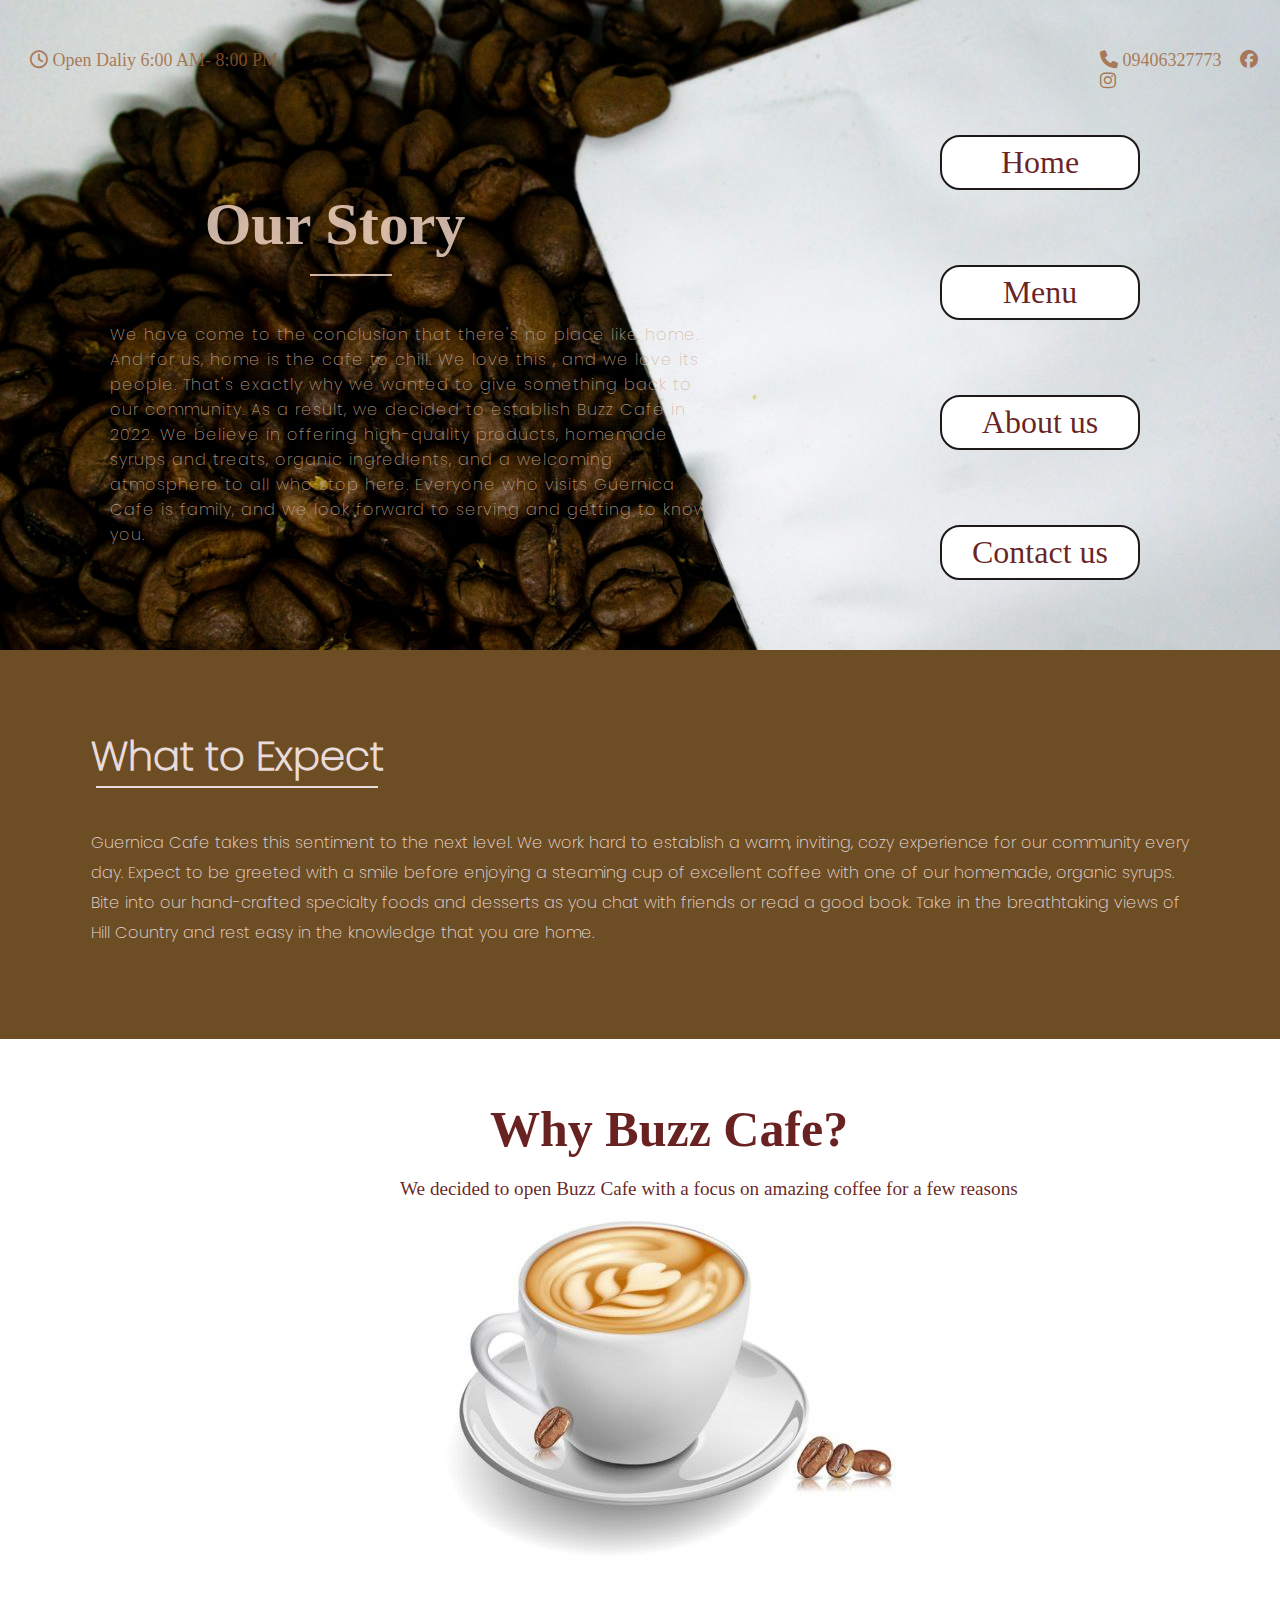
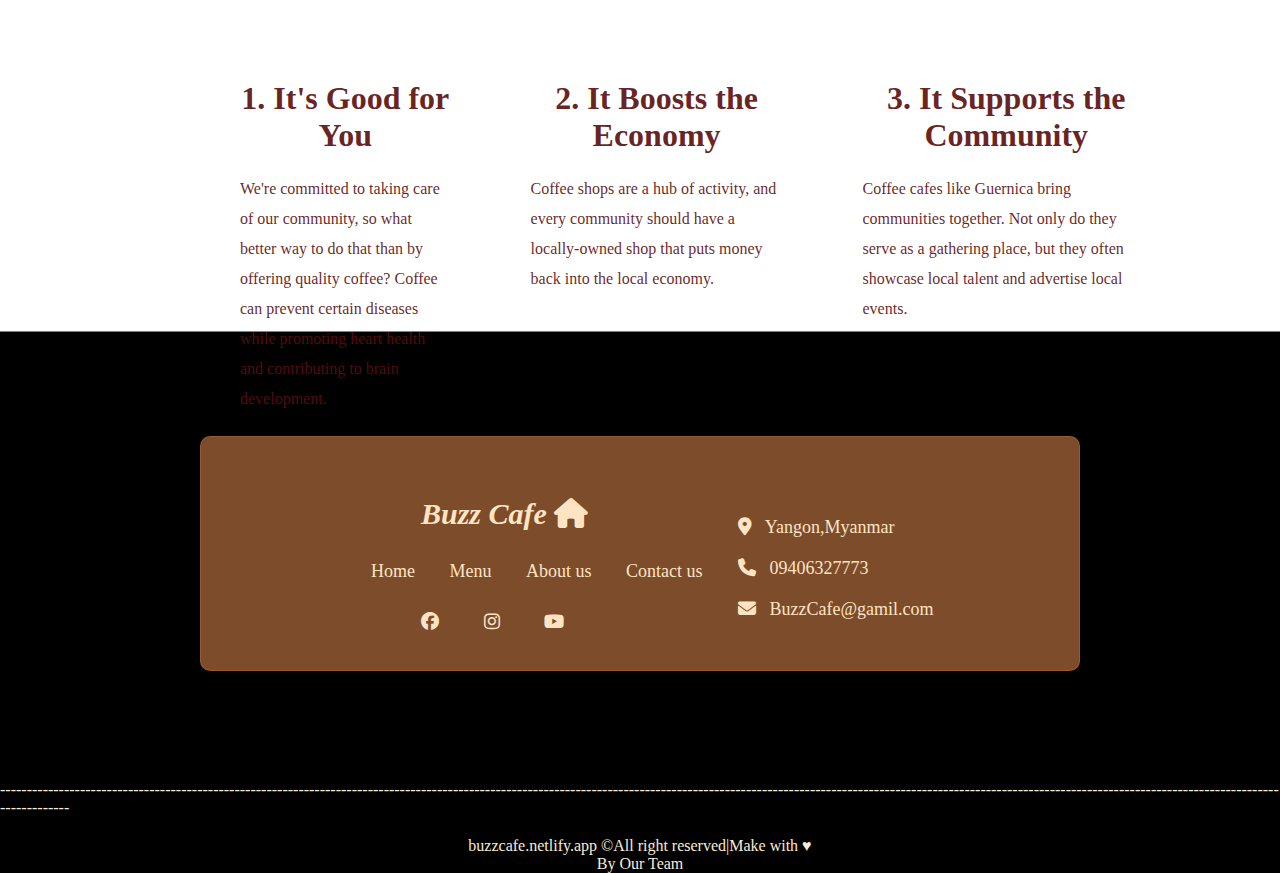
==== about.html @ 697476c4 "Upload" ====
<!DOCTYPE html>
<html lang="en">
<head>
    <meta charset="UTF-8">
    <meta name="viewport" content="width=device-width, initial-scale=1.0">
    <title>Buzz Cafe</title>
    <link rel="stylesheet" href="fontawesome/css/all.min.css">
    <link rel="stylesheet" href="style.css">
    <style>
        body{
            background-color: black;
        }
        .nav_media {
            color: rgba(156, 95, 54, 0.795);
        }
        .time_text{
            color: rgba(156, 95, 54, 0.795);
        }
        .welcome_text{
            margin-right: 150px;
            color: rgba(252, 224, 206, 0.795);
        }
        .footer_end a:hover{
            color:  rgba(156, 95, 54, 0.795);
        }
        
    </style>
</head>
<body>
    <!-- start home -->
    
    <div class="nav">
        <nav class="nav_item">
            <a target="_blank" href="index.html">Home</a>
            <a href="menu.html" >Menu</a>
            <a href="about.html">About us</a>
            <a href="">Contact us</a>
        </nav>
    </div>
    <img src="images/photo-1701256407407-678714460128.jfif" alt="" class="bg_img">
    
    
    <div class="welcome_phrase">
        <h1 class="welcome_text" style="text-align: center;">Our Story</h1>
        <hr class="divided_footer">

        <br><br>
        <span class="story_text">We have come to the conclusion that there's no place like home. And for us, home is the cafe to chill. We love this , and we love its people. That's exactly why we wanted to give something back to our community. As a result,  we decided to  establish Buzz Cafe in 2022. We believe in offering high-quality products, homemade syrups and treats, organic ingredients, and a welcoming atmosphere to all who stop here. Everyone who visits Guernica Cafe is family, and we look forward to serving and getting to know you.</span>
    </div>
    <div class="time_text">
        <p>
            <i class="fa-regular fa-clock"></i> Open Daliy 6:00 AM- 8:00 PM
        </p>
    </div>
    <div class="nav_media">
        <p>
            <i class="fa-solid fa-phone"></i> 09406327773 &nbsp;&nbsp;
            <i class="fa-brands fa-facebook"></i>&nbsp;&nbsp;
            <i class="fa-brands fa-instagram"></i>
        </p>
        <!-- end home  -->
    </div>
    <img src="images/small white cup final1.jpg" alt="" class="aboutimg">
    <div class="expect_text">
        <h1>What to Expect</h1>
        <hr class="divided">
        <br>
        <span>
            Guernica Cafe takes this sentiment to the next level. We work hard to establish a warm, inviting, cozy experience for our community every day. Expect to be greeted with a smile before enjoying a steaming cup of excellent coffee with one of our homemade, organic syrups. Bite into our hand-crafted specialty foods and desserts as you chat with friends or read a good book. Take in the breathtaking views of Hill Country and rest easy in the knowledge that you are home. 
        </span>
    </div>
    <div class="title_text">
        <h1>Why Buzz Cafe?</h1>
        <p>We decided to open Buzz Cafe with a focus on amazing coffee for a few reasons</p>
    </div>
    <div class="about_p3">
        <div class="text1">
            <h1>1. It's Good for You</h1>
            <p>We're committed to taking care of our community, so what better way to do that than by offering quality coffee? Coffee can prevent certain diseases while promoting heart health and contributing to brain development.</p>
        </div>
        <div class="text1">
            <h1>2. It Boosts the Economy</h1>
            <p>Coffee shops are a hub of activity, and every community should have a locally-owned shop that puts money back into the local economy.</p>
        </div>
        <div class="text1">
            <h1>3. It Supports the Community</h1>
            <p>Coffee cafes like Guernica bring communities together. Not only do they serve as a gathering place, but they often showcase local talent and advertise local events.</p>
        </div>
    </div>
    <!-- start footer -->
    <footer>
        <div class="footer_p">
            <div class="footer_p1">
                <h1 class="footer_cafe_name"> <i>Buzz Cafe</i> <i class="fa-solid fa-house"></i></h1>
                <div class="footer_nav_item">
                    <a href="index.html">Home</a>
                    <a href="menu.html">Menu</a>
                    <a href="">About us</a>
                    <a href="">Contact us</a>
                </div>
                <div class="footer_social_icon">
                    <a href="https://facebook.com"><i class="fa-brands fa-facebook"></i></a>
                    <a href="" class="instagram"><i class="fa-brands fa-instagram"></i></a>
                    <a href="" class="youtube"><i class="fa-brands fa-youtube"></i></a>
                </div>
            </div>
            <div class="footer_p2">
                <p><i class="fa-solid fa-location-dot"></i> &nbsp; Yangon,Myanmar</p>
                <p><i class="fa-solid fa-phone"></i> &nbsp; 09406327773</p>
                <p><i class="fa-solid fa-envelope"></i> &nbsp; BuzzCafe@gamil.com</p>

            </div>
        </div>
        <!-- <img src="images/footer final.jpg" alt="" class="footer_img"> -->
        <p style="color: antiquewhite;">[base64]</p>
        <p class="footer_end" style="color: antiquewhite; ">
            <a target="_blank" href="https://buzzcafe.netlify.app/" style="text-decoration: none; color: antiquewhite;">buzzcafe.netlify.app </a> &copy;All right reserved|Make with &hearts;
            <br>By Our Team
        </p>

      </footer>

    
    
</body>
</html>
---- style.css ----
*{
    margin: 0;
    padding: 0;
}
body{
    background-color: rgb(250, 221, 175);;
}
@font-face {
    font-family: "my_font";
    src:url(font/Poppins/Poppins-ExtraLight.ttf)
}

.bg_img{
    width: 100%;   
    margin-bottom: 0px;
}

/* start nav  */


.nav_item a{
    display:block; 
    border: 2px solid rgb(29, 25, 25);
    border-radius: 20px;
    background-color: white;
    padding: 7px 30px;
    color: rgba(92, 14, 14, 0.918);
    font-size: xx-large;
    margin-bottom: 40px;
    text-decoration: none;
    margin-left: 650px;
    text-align: center;
    margin-top: 75px;
    
}
.nav_item a:hover{
    color: gray;
    padding: 2px; 
}
.nav{
    position: absolute;
    top: 60px;
    left: 290px;
}
.nav_media{
    position: absolute;
    left: 1100px;
    top: 50px;
    font-size: large;
    color: white;
}
/* end nav  */
/* start welcome text  */
.welcome_phrase{
    position: absolute;
    top: 170px;
    left: 90px;
    padding:20px 20px;
    color: white;
    margin-right: 550px ;
    

}
.welcome_phrase p{
    margin-right: 100px;
    margin-left: 20px;
    font-size: large;
    color: rgba(240, 224, 224, 0.904);
    
}
.welcome_text{
    font-size: 60px;
}
.intro_text{
    font-size: 36px;
    margin-left: 20px;
    
}
.time_text{
    position: absolute;
    left: 30px;
    top: 50px;
    color: white;
    font-size: large;
    color: rgba(240, 224, 224, 0.904);
}
/* end welcome text  */

/* start second design about coffe */
.coffee_type{
    border: 1px solid rgb(139, 85, 40);
    color:rgba(240, 224, 224, 0.904);
    background-color: rgb(139, 85, 40); 
    padding: 20px;
    font-weight: lighter;
}

.coffee_type h3{
    margin-bottom: 10px;
}
.coffee_type p{
    font-family: "my_font";
    font-size: 12px;
}
.second_design{
    display: grid;
    grid-template-columns: auto auto auto;
    grid-column-gap: 30px;
}
.second_section{
    margin-left: 150px;
    margin-right: 150px;
    

}
.second_section h1{
    text-align: center;
    font-size: 60px;
    margin-top: 40px;
    margin-bottom: 20px;
    color: rgb(187, 145, 109);
}

.p{
    text-align: center;
    margin-bottom: 50px;
    color: rgba(53, 52, 52, 0.904);
    font-size: 20px;
}
.sign{
    border: 1px solid  rgb(139, 85, 40);
    border-radius: 10px;
    /* background-color:rgb(139, 85, 40); ; */
    display: inline-block;
    padding: 10px;
    margin-left: 450px;
    margin-top: 20px;
    color: rgba(53, 52, 52, 0.904);
    font-size: 20px;
    margin-bottom: 40px;
}
/* end second design about coffee  */
/* start subscribe  */
.subscribe_img{
    width: 100%;
    opacity: 70%;
}

.subscribe{
    position: absolute;
    top: 1500px;
    left: 450px;
    color: white;
    font-size: xx-large;
    
}
.subscribe_input{
    border: 1px solid  rgb(250, 221, 175);;
    padding: 30px 110px ;
    border-radius: 30px 0px 0px 30px;
    background-color: rgb(250, 221, 175);
    outline: none;
    font-size: large;
   
}

.subscribe_btn{
    position: absolute;
    top: 1554px;
    left: 850px;

    
}
.subscribe_tag{
    padding: 33px 20px ;
    border-radius: 0px 30px 30px 0px ;
    background-color:rgb(139, 85, 40);
    color:rgba(240, 224, 224, 0.904) ;
    border: 1px solid  rgb(139, 85, 40);
    text-decoration: none;
    margin-left: 0;

}
.subscribe p{
    font-size: large;
    color: rgba(56, 55, 55, 0.904);
}
a:hover{
    color: black;
    background-color:rgba(240, 224, 224, 0.904); 
}
.subscribe_text{
    position: absolute;
    top: 1340px;
    left: 500px;
    color: white
}
.subscribe_text h1{
    font-size: 50px;
    margin-bottom: 20px;
    margin-left: 15px;
    color: rgb(53, 48, 48);
}

.subscribe_text p{
    font-size: 20px;
    color:rgba(56, 55, 55, 0.904) ;
}

/* end subscribe */
/* start footer  */
.footer_p{
    display: grid;
    grid-template-columns: auto auto;
    margin-bottom: 110px;
    margin-left: 200px;
    margin-right: 200px;
    border: 1px solid rgba(156, 95, 54, 0.795);
    border-radius: 10px;
    padding: 30px 40px;
    margin-top: 100px;
    opacity: 100%;   
    background-color: rgba(156, 95, 54, 0.795); 

}
.footer_p1{
    color:rgba(56, 55, 55, 0.904) ;
    margin-left: 100px;
    font-size: large;
    margin-top: 30px;
    color: bisque;
   
    
}
.footer_cafe_name{
    font-size: 30px;
    margin-bottom: 30px;
   margin-left: 80px;
}

.footer_nav_item a{
    text-decoration: none;
    margin-left: 30px;
    color: bisque;
}
.footer_nav_item a:hover{
    color: brown;

}
.footer_social_icon a {
    color:rgba(56, 55, 55, 0.904) ;
    margin-left: 40px;
    color: bisque;
    outline: none;
}
.footer_social_icon a:hover{
    width: 20px;
    color: rgb(71, 48, 17);
}

.footer_social_icon {
    margin-top: 30px;
    margin-left: 40px;
}
.footer_p2{
    color:rgba(56, 55, 55, 0.904) ;
    margin-top: 50px;
    font-size: large;
    margin-right: 70px;
    color: bisque;
   
    
}
.footer_p2 p{
    margin-bottom: 20px;
}
.footer_img{
    width: 100%;
    position: absolute;
    top: 1750px;
    opacity: 8%;
}
.footer_end{
    text-align: center;
    margin-top: 20px;
}
/* end footer  */
/* start about  */

.divided_footer{
    width: 80px;
    border: 1px solid rgba(252, 224, 206, 0.795);
    margin-bottom: 10px;
    margin-top: 15px;
   margin-left: 200px;
}
.story_text{
    letter-spacing: 1px;
    font-family: 'my_font'; 
    color: rgba(211, 178, 155, 0.795);
    /* font-weight: bolder; */
}
.divided{
    width: 280px;
    border: 1px solid rgb(233, 219, 219);
    margin-bottom: 10px;
    margin-top: 15px;
    margin-left: 5px;
}
.aboutimg{
    margin-top: 260px;
   width: 100%;
}
.expect_text h1{
    font-size: 40px;
}
.expect_text{
    color: rgb(233, 219, 219) ;
    position: absolute;
    top: 650px;
    background-color: rgb(109, 77, 35) ;
    border: 1px solid rgb(109, 77, 35) ;
    padding: 90px;
    line-height: 30px;
    font-family: "my_font";
}
.title_text{
    color:  rgba(92, 14, 14, 0.918);
    position: absolute;
    top: 1100px;
    margin-left: 400px;
}
.title_text h1{
    font-size: 50px;
    margin-left: 90px;
    margin-bottom: 20px;
}
.title_text{
    font-size: larger;
}
.about_p3{
    color: rgba(92, 14, 14, 0.918);
    display: grid;
    grid-template-columns: auto auto auto;
    position: absolute;
    top: 1550px;
    margin: 90px;
    margin-left: 200px;
}
.text1{
    margin: 40px;
}
.text1 h1{
    text-align: center;
}
.text1 p{
    margin-top: 20px;
    line-height: 30px;
}
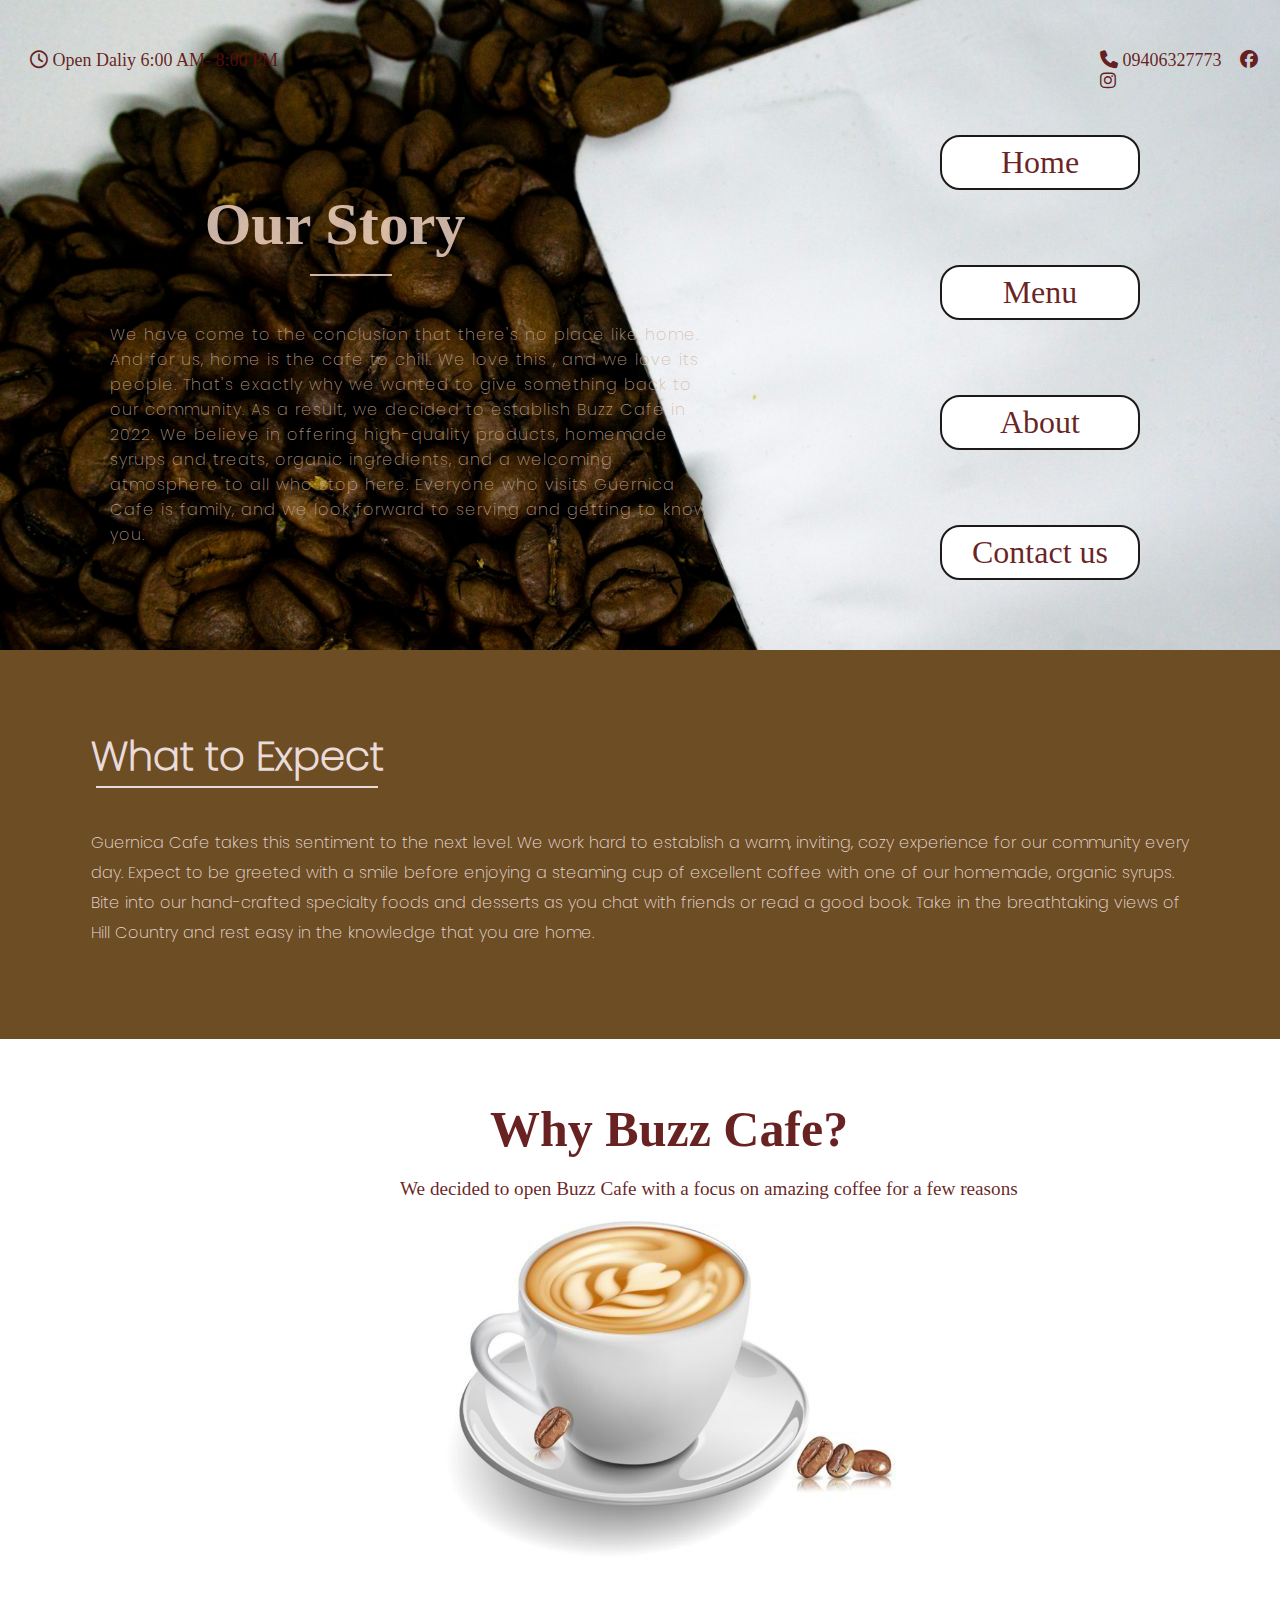
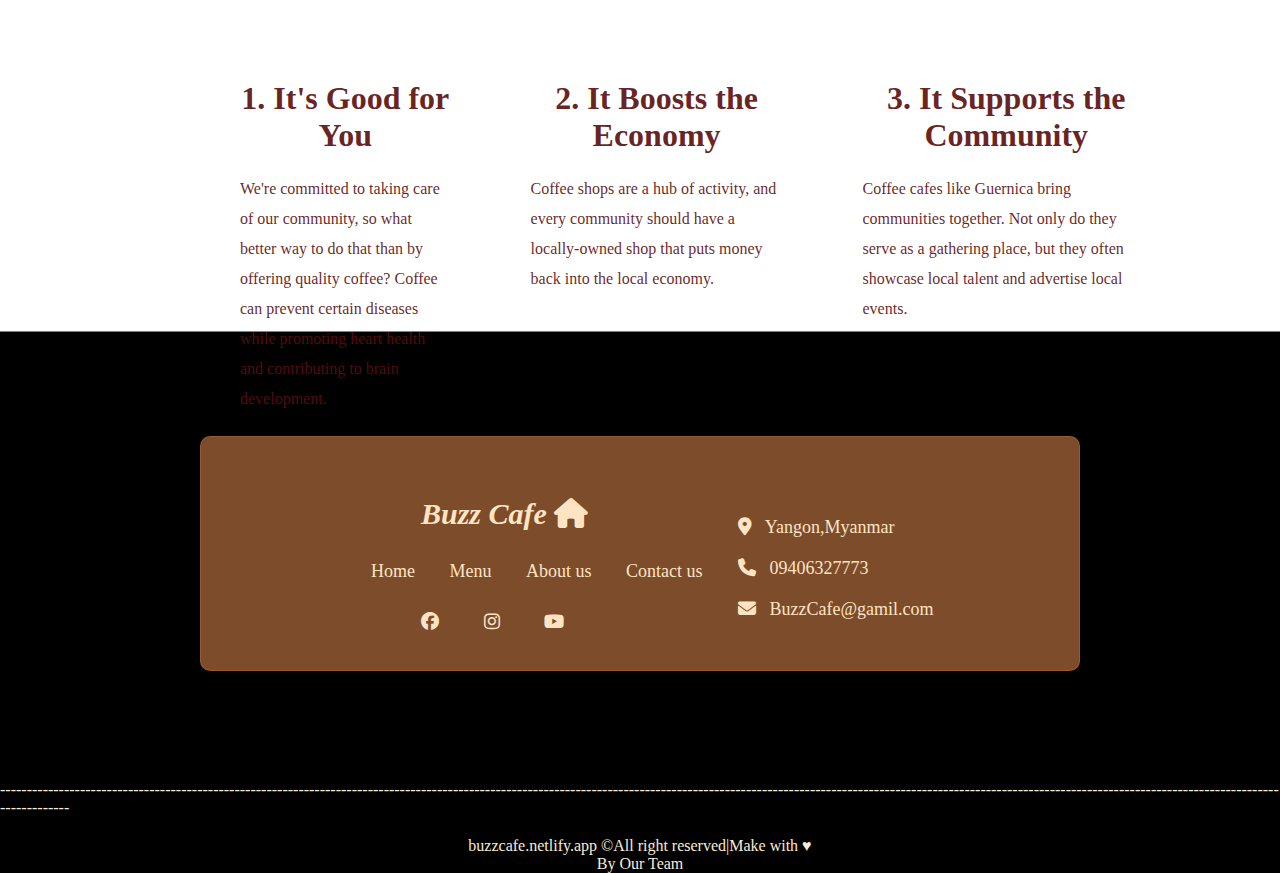
==== commit 03b44b1b: "Upload" ====
--- a/about.html
+++ b/about.html
@@ -11,10 +11,10 @@
             background-color: black;
         }
         .nav_media {
-            color: rgba(156, 95, 54, 0.795);
+            color: rgba(92, 14, 14, 0.918);
         }
         .time_text{
-            color: rgba(156, 95, 54, 0.795);
+            color: rgba(92, 14, 14, 0.918);
         }
         .welcome_text{
             margin-right: 150px;
@@ -33,8 +33,8 @@
         <nav class="nav_item">
             <a target="_blank" href="index.html">Home</a>
             <a href="menu.html" >Menu</a>
-            <a href="about.html">About us</a>
-            <a href="">Contact us</a>
+            <a href="about.html">About</a>
+            <a href="contact us.html">Contact us</a>
         </nav>
     </div>
     <img src="images/photo-1701256407407-678714460128.jfif" alt="" class="bg_img">
--- a/style.css
+++ b/style.css
@@ -3,7 +3,8 @@
     padding: 0;
 }
 body{
-    background-color: rgb(250, 221, 175);;
+    background-color: rgb(250, 221, 175);
+    tr
 }
 @font-face {
     font-family: "my_font";
